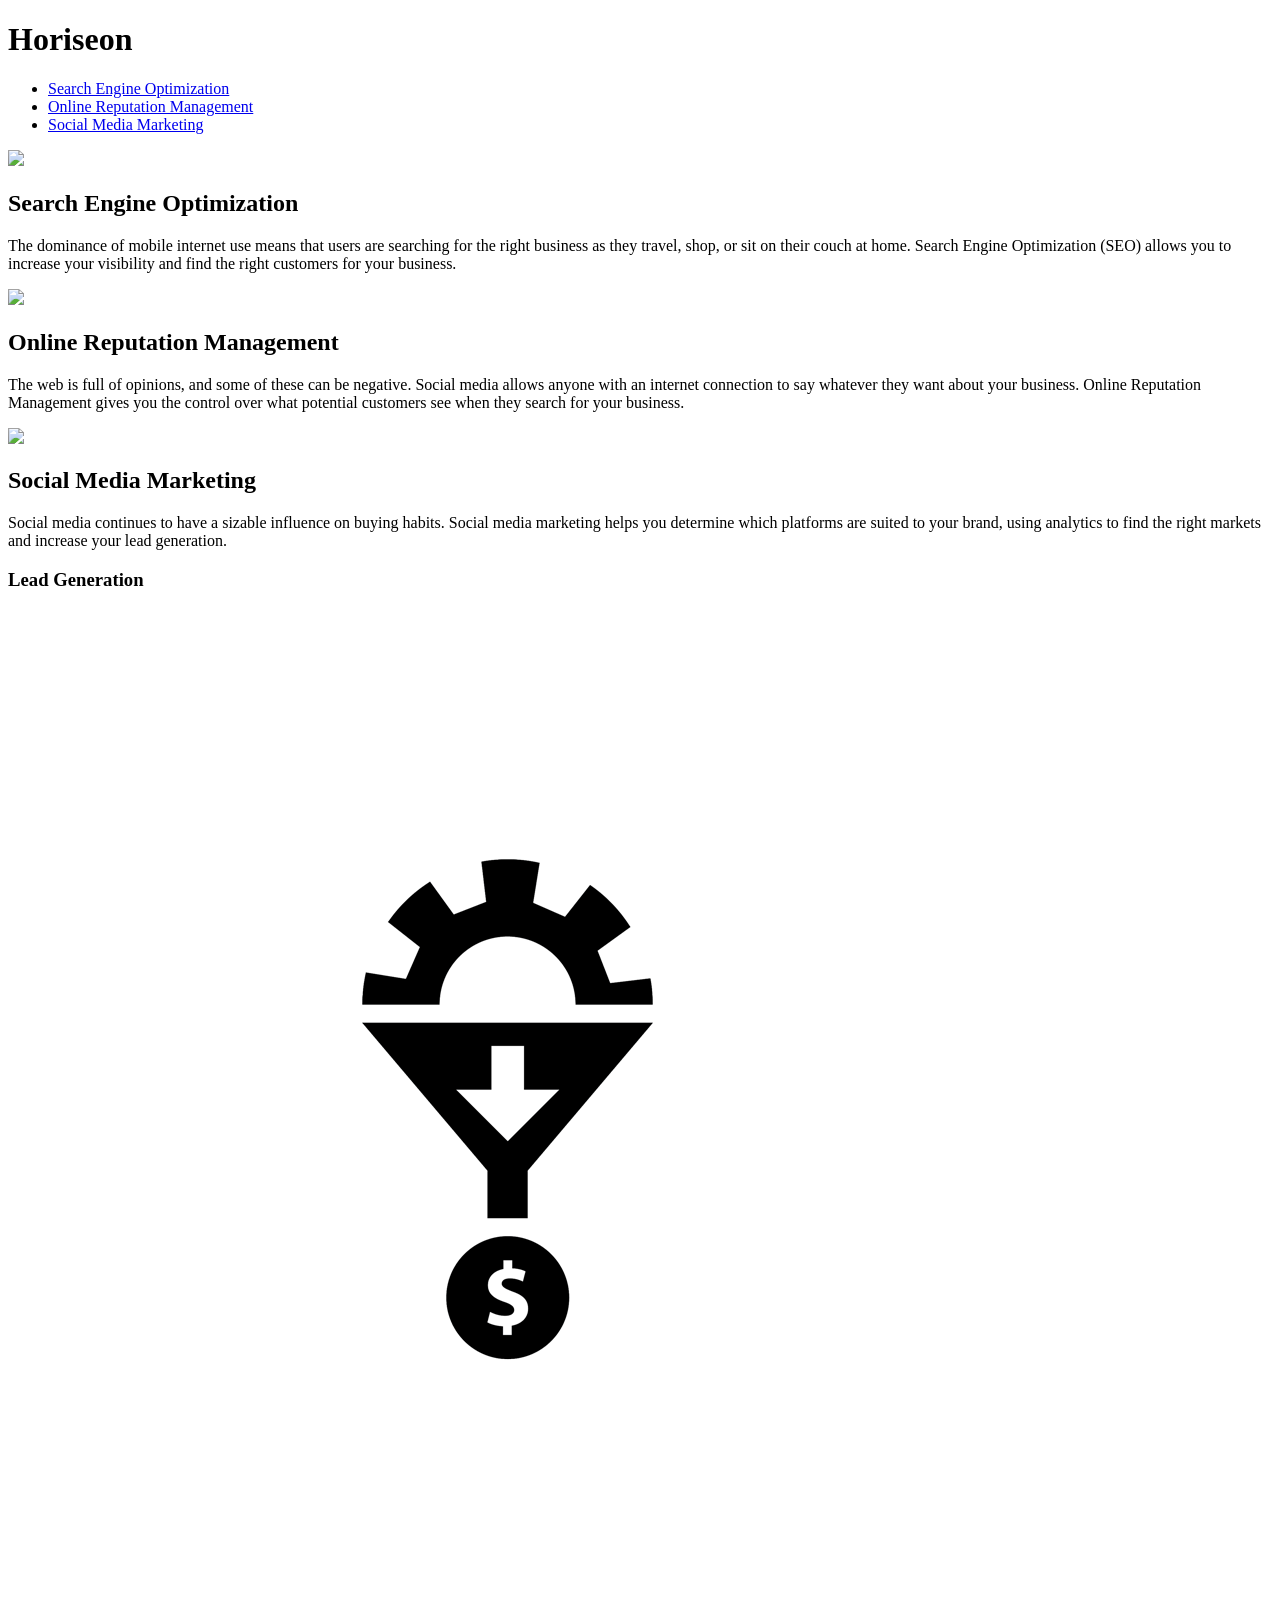
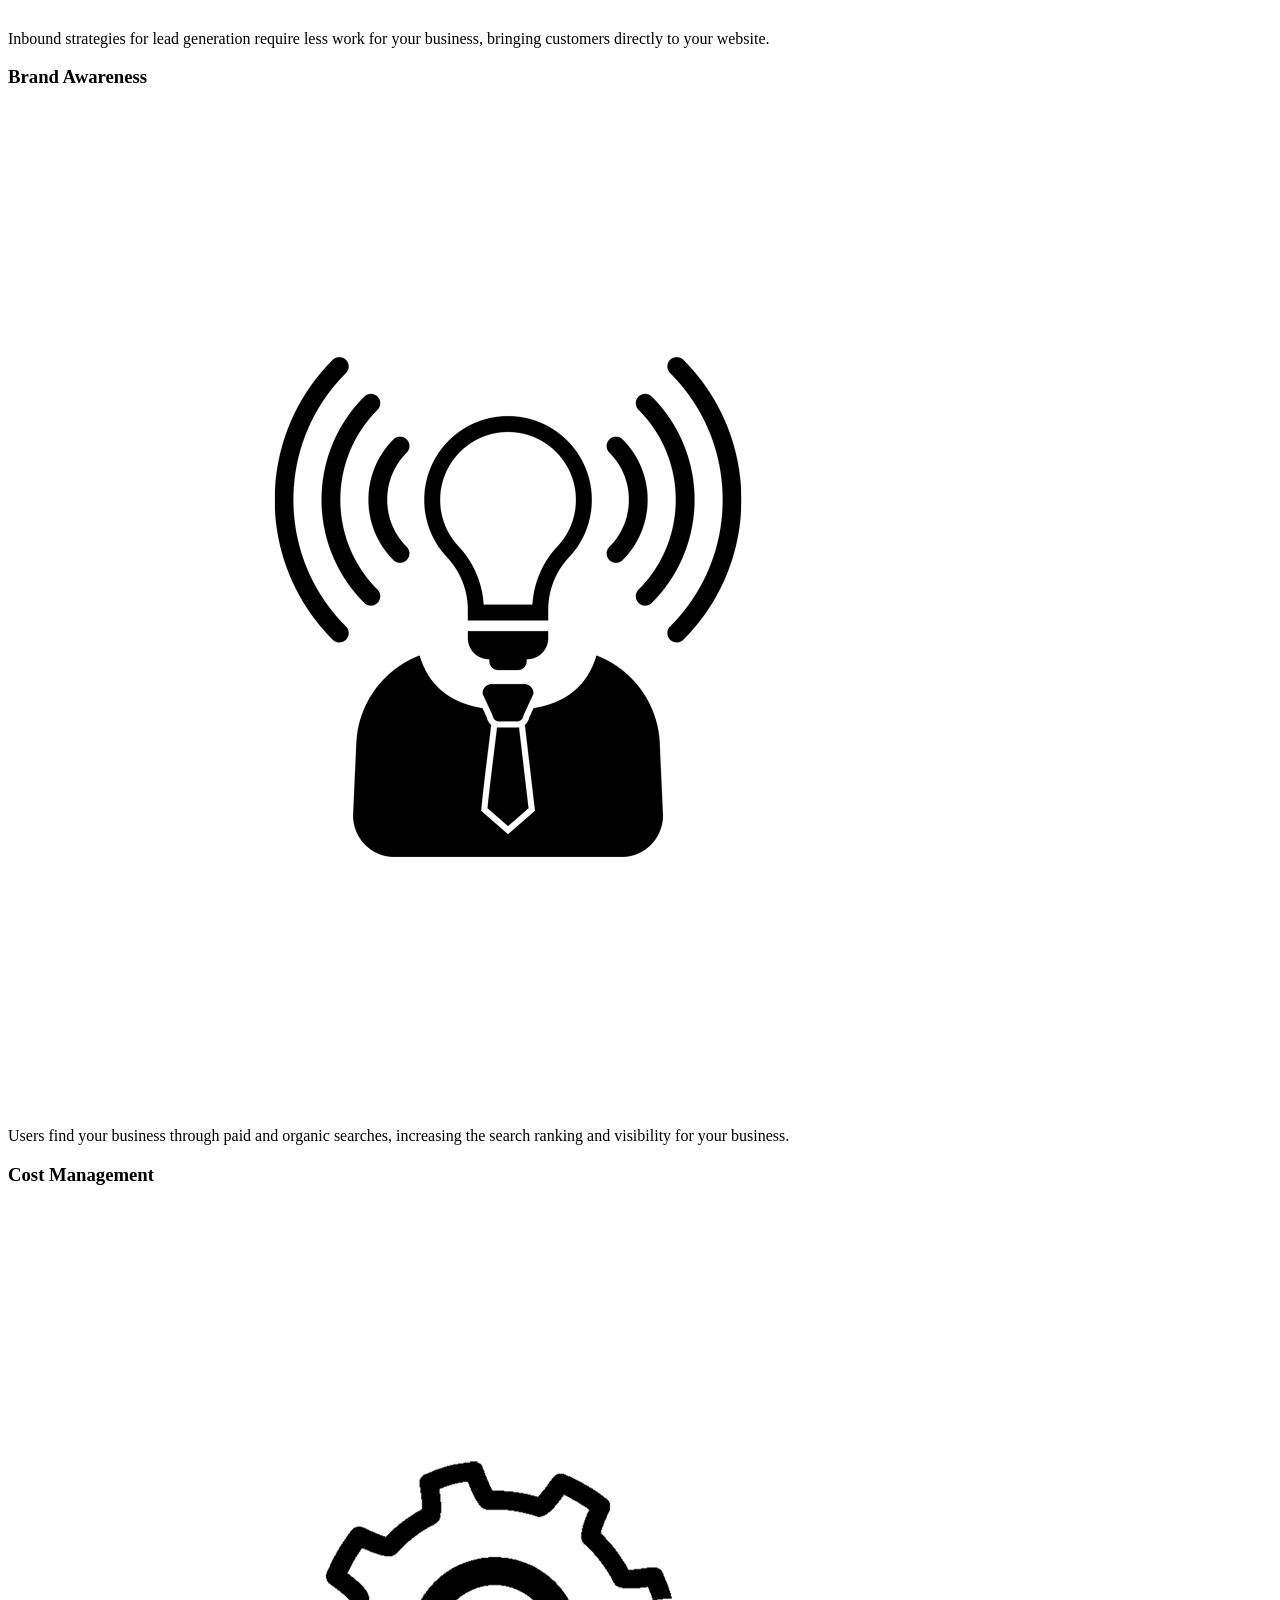
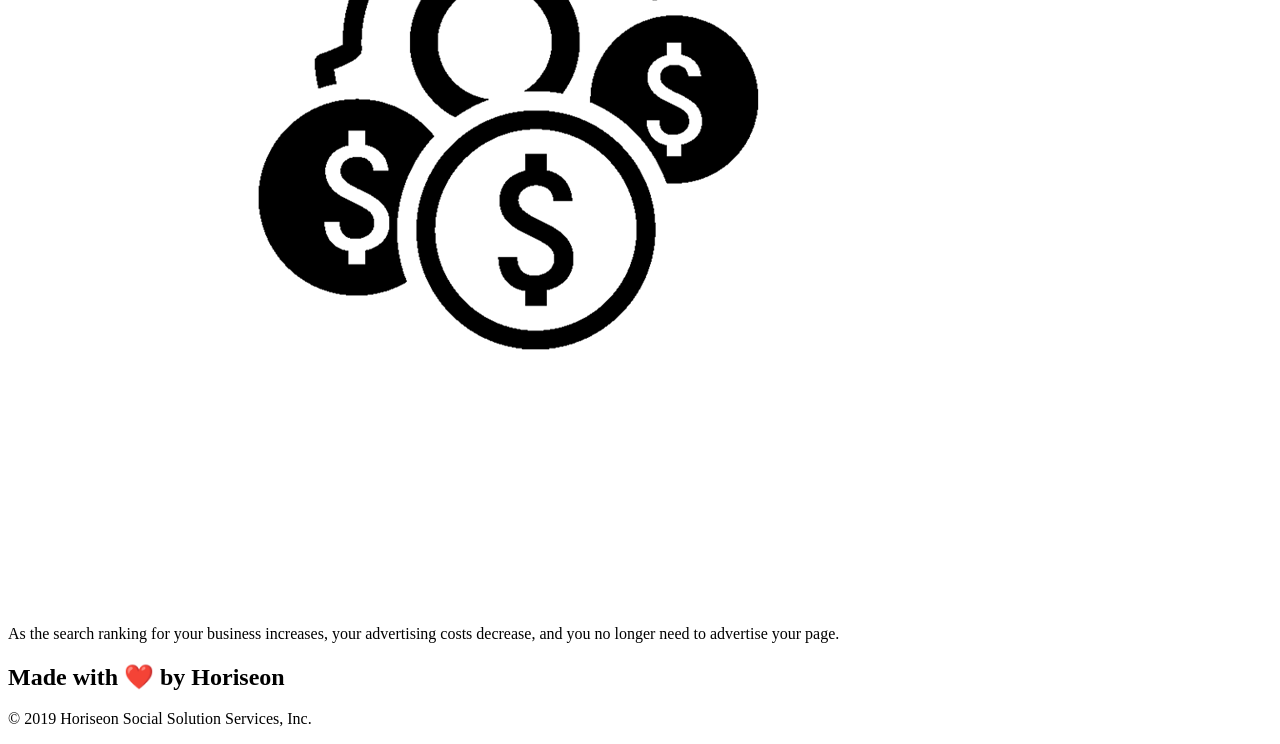
==== Develop/index.html @ 2e1a60a7 "Replaced benefits div tag with aside, and its inner divs with sections.  Added empty alt attributes " ====
<!DOCTYPE html>
<html lang="en-us">

<head>
    <meta charset="UTF-8" />
    <link rel="stylesheet" href="./assets/css/style.css">
    <title>Horiseon</title>
</head>

<body>
    <header class="header">
        <h1>Hori<span class="seo">seo</span>n</h1>
        <div>
            <ul>
                <li>
                    <a href="#search-engine-optimization">Search Engine Optimization</a>
                </li>
                <li>
                    <a href="#online-reputation-management">Online Reputation Management</a>
                </li>
                <li>
                    <a href="#social-media-marketing">Social Media Marketing</a>
                </li>
            </ul>
        </div>
    </header>
    <div class="hero"></div>
    <div class="content">
        <div class="search-engine-optimization">
            <img src="./assets/images/search-engine-optimization.jpg" class="float-left" />
            <h2>Search Engine Optimization</h2>
            <p>
                The dominance of mobile internet use means that users are searching for the right business as they travel, shop, or sit on their couch at home. Search Engine Optimization (SEO) allows you to increase your visibility and find the right customers for your business.
            </p>
        </div>
        <div id="online-reputation-management" class="online-reputation-management">
            <img src="./assets/images/online-reputation-management.jpg" class="float-right" />
            <h2>Online Reputation Management</h2>
            <p>
                The web is full of opinions, and some of these can be negative. Social media allows anyone with an internet connection to say whatever they want about your business. Online Reputation Management gives you the control over what potential customers see when they search for your business.
            </p>
        </div>
        <div id="social-media-marketing" class="social-media-marketing">
            <img src="./assets/images/social-media-marketing.jpg" class="float-left" />
            <h2>Social Media Marketing</h2>
            <p>
                Social media continues to have a sizable influence on buying habits. Social media marketing helps you determine which platforms are suited to your brand, using analytics to find the right markets and increase your lead generation.
            </p>
        </div>
    </div>
    <aside class="benefits">
        <section class="benefit-lead">
            <h3>Lead Generation</h3>
            <img src="./assets/images/lead-generation.png" alt=""/>
            <p>
                Inbound strategies for lead generation require less work for your business, bringing customers directly to your website.
            </p>
        </section>
        <section class="benefit-brand">
            <h3>Brand Awareness</h3>
            <img src="./assets/images/brand-awareness.png" alt=""/>
            <p>
                Users find your business through paid and organic searches, increasing the search ranking and visibility for your business.
            </p>
        </section>
        <section class="benefit-cost">
            <h3>Cost Management</h3>
            <img src="./assets/images/cost-management.png"alt="">
            <p>
                As the search ranking for your business increases, your advertising costs decrease, and you no longer need to advertise your page.
            </p>
        </section>
    </aside>
    <footer class="footer">
        <h2>Made with ❤️️ by Horiseon</h2>
        <p>
            &copy; 2019 Horiseon Social Solution Services, Inc.
        </p>
    </footer>
</body>

</html>
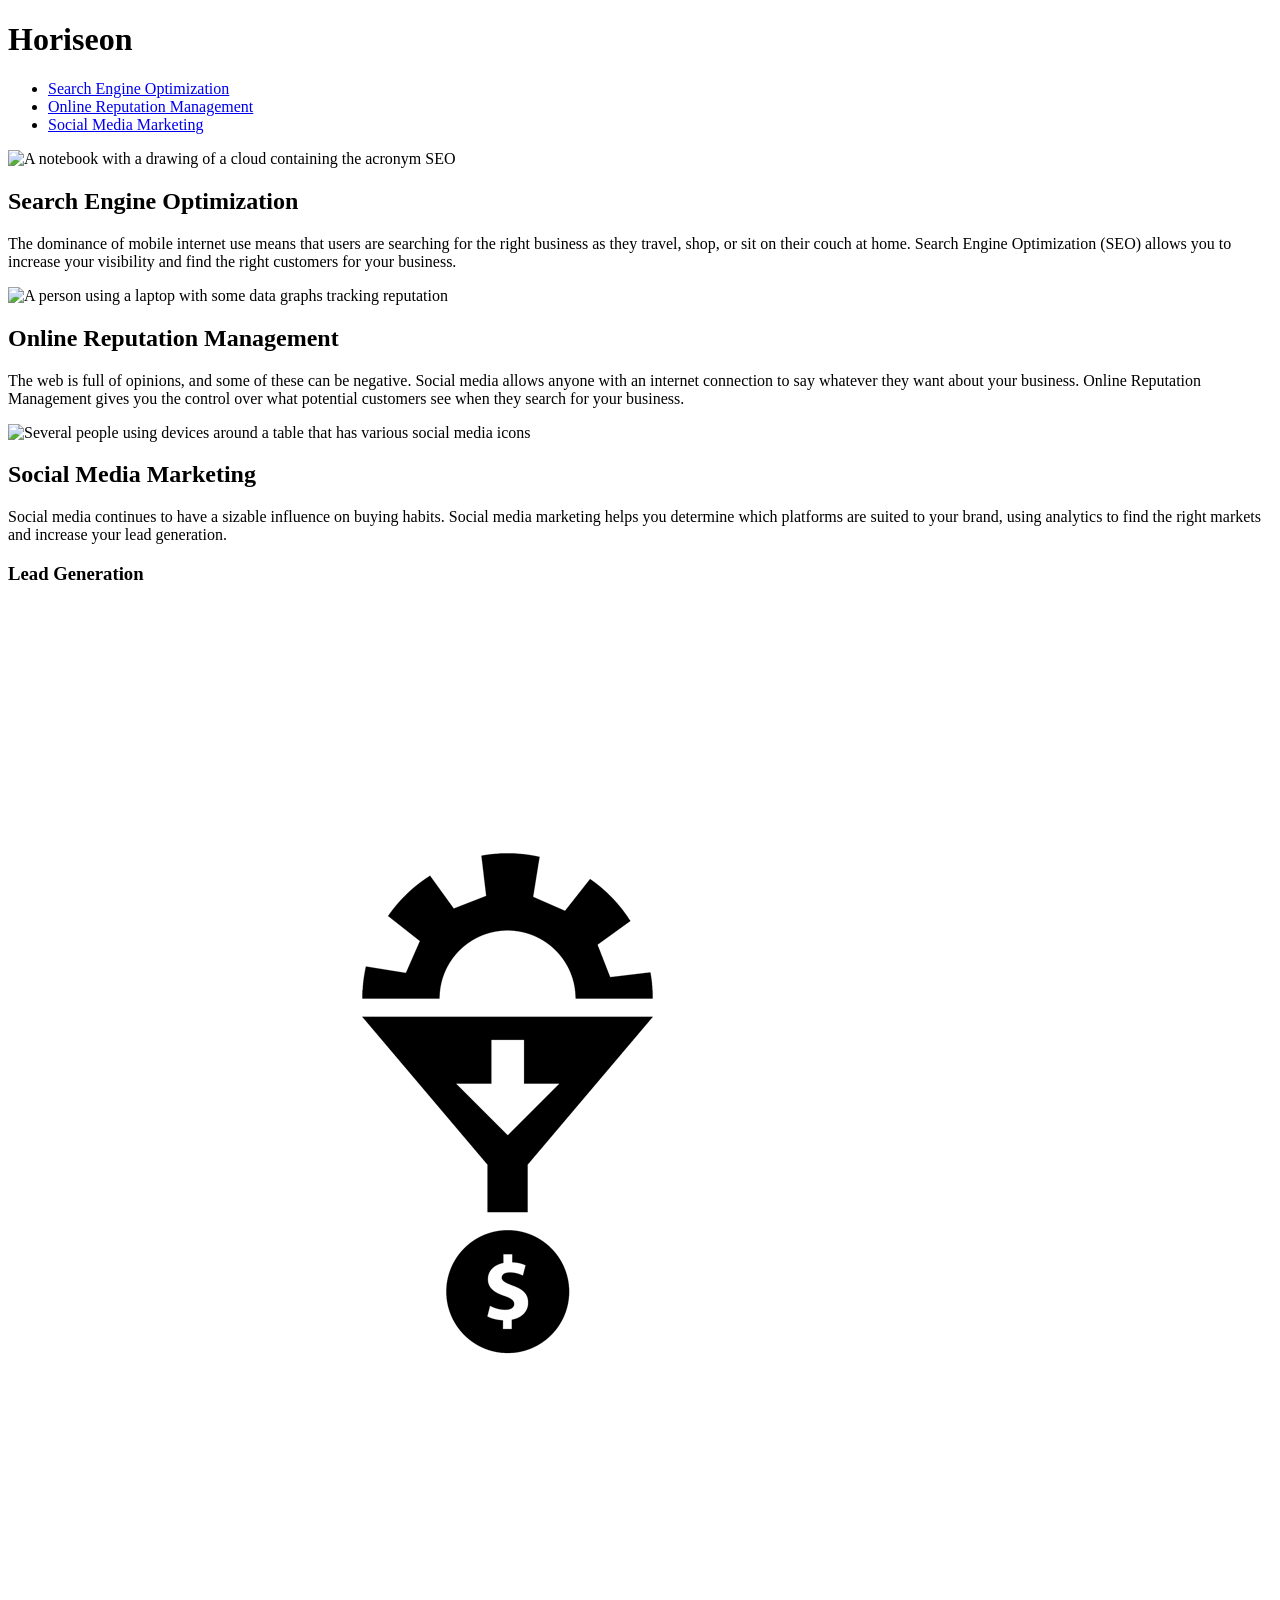
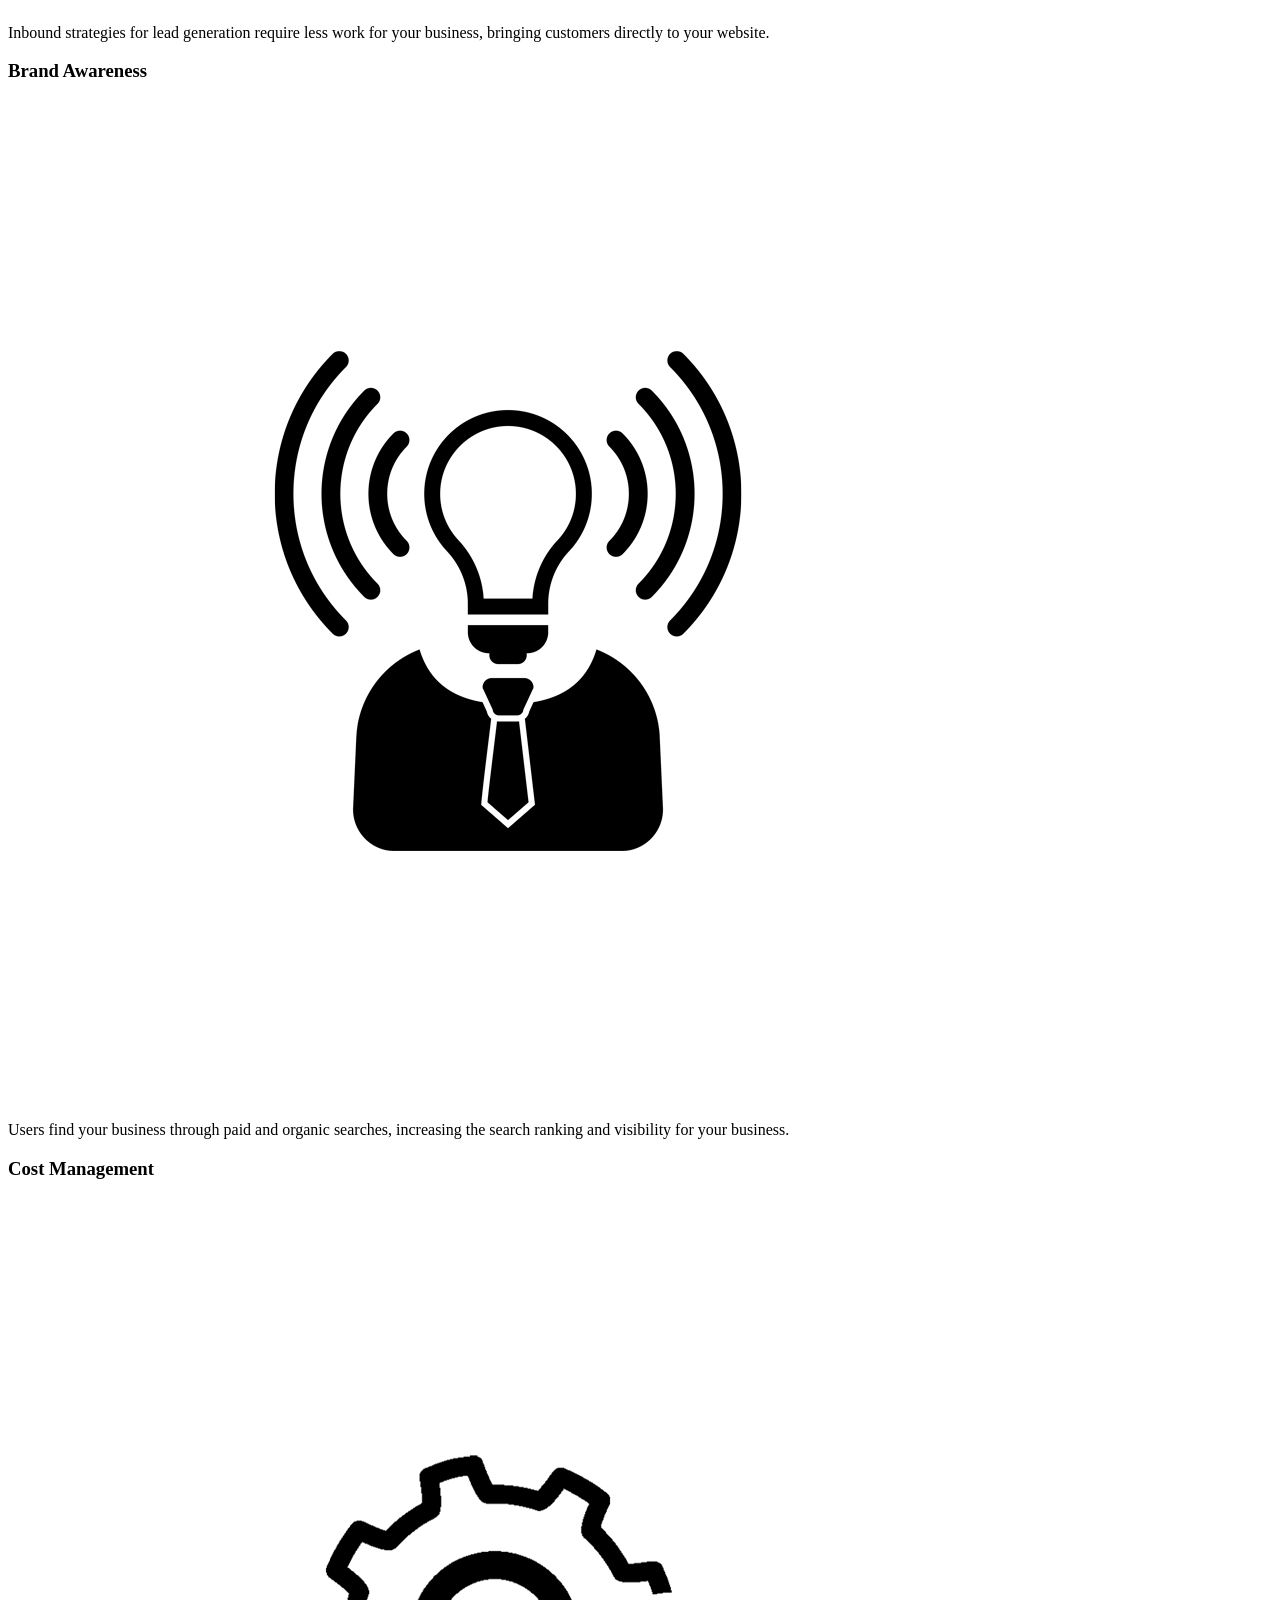
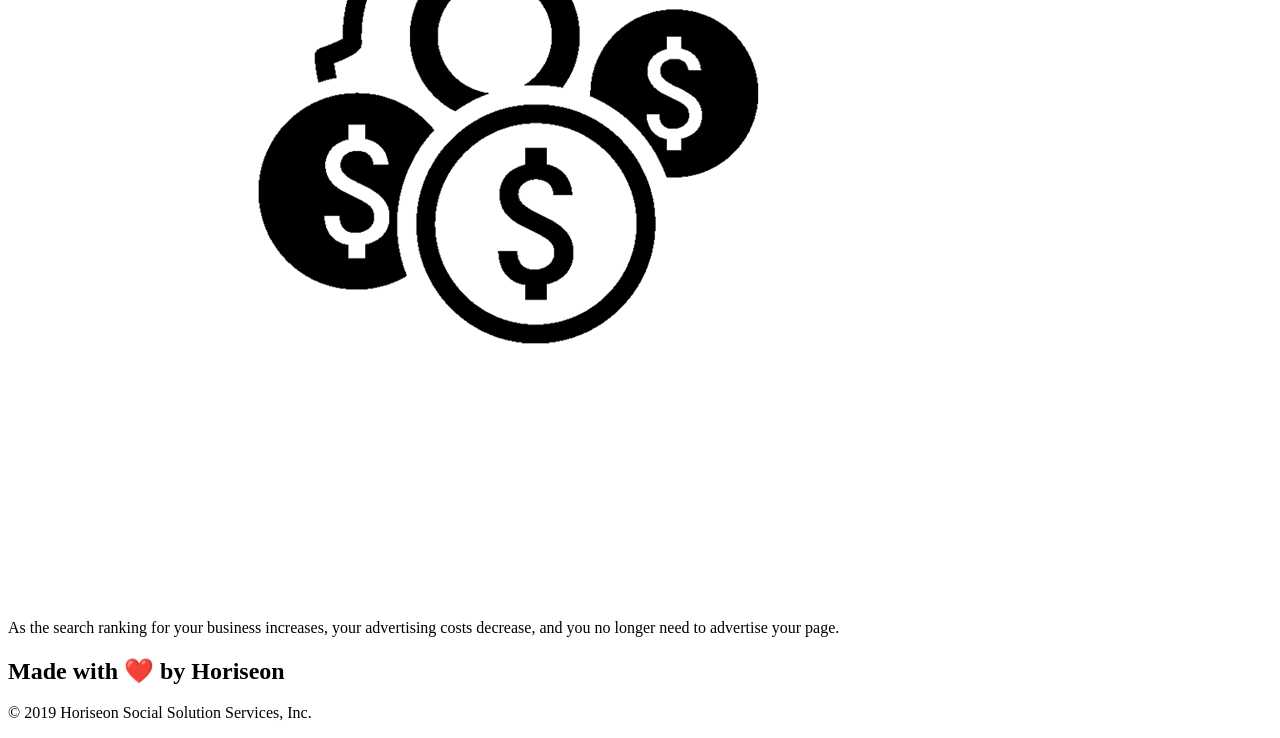
==== commit 6ebe6605: "Added alt attributes to each of the images in content article" ====
--- a/Develop/index.html
+++ b/Develop/index.html
@@ -25,29 +25,29 @@
         </div>
     </header>
     <div class="hero"></div>
-    <div class="content">
-        <div class="search-engine-optimization">
-            <img src="./assets/images/search-engine-optimization.jpg" class="float-left" />
+    <article class="content">
+        <section id="search-engine-optimization" class="search-engine-optimization">
+            <img src="./assets/images/search-engine-optimization.jpg" class="float-left" alt="A notebook with a drawing of a cloud containing the acronym SEO"/>
             <h2>Search Engine Optimization</h2>
             <p>
                 The dominance of mobile internet use means that users are searching for the right business as they travel, shop, or sit on their couch at home. Search Engine Optimization (SEO) allows you to increase your visibility and find the right customers for your business.
             </p>
-        </div>
-        <div id="online-reputation-management" class="online-reputation-management">
-            <img src="./assets/images/online-reputation-management.jpg" class="float-right" />
+        </section>
+        <section id="online-reputation-management" class="online-reputation-management">
+            <img src="./assets/images/online-reputation-management.jpg" class="float-right" alt="A person using a laptop with some data graphs tracking reputation" />
             <h2>Online Reputation Management</h2>
             <p>
                 The web is full of opinions, and some of these can be negative. Social media allows anyone with an internet connection to say whatever they want about your business. Online Reputation Management gives you the control over what potential customers see when they search for your business.
             </p>
-        </div>
-        <div id="social-media-marketing" class="social-media-marketing">
-            <img src="./assets/images/social-media-marketing.jpg" class="float-left" />
+        </section>
+        <section id="social-media-marketing" class="social-media-marketing">
+            <img src="./assets/images/social-media-marketing.jpg" class="float-left" alt="Several people using devices around a table that has various social media icons" />
             <h2>Social Media Marketing</h2>
             <p>
                 Social media continues to have a sizable influence on buying habits. Social media marketing helps you determine which platforms are suited to your brand, using analytics to find the right markets and increase your lead generation.
             </p>
-        </div>
-    </div>
+        </section>
+    </article>
     <aside class="benefits">
         <section class="benefit-lead">
             <h3>Lead Generation</h3>
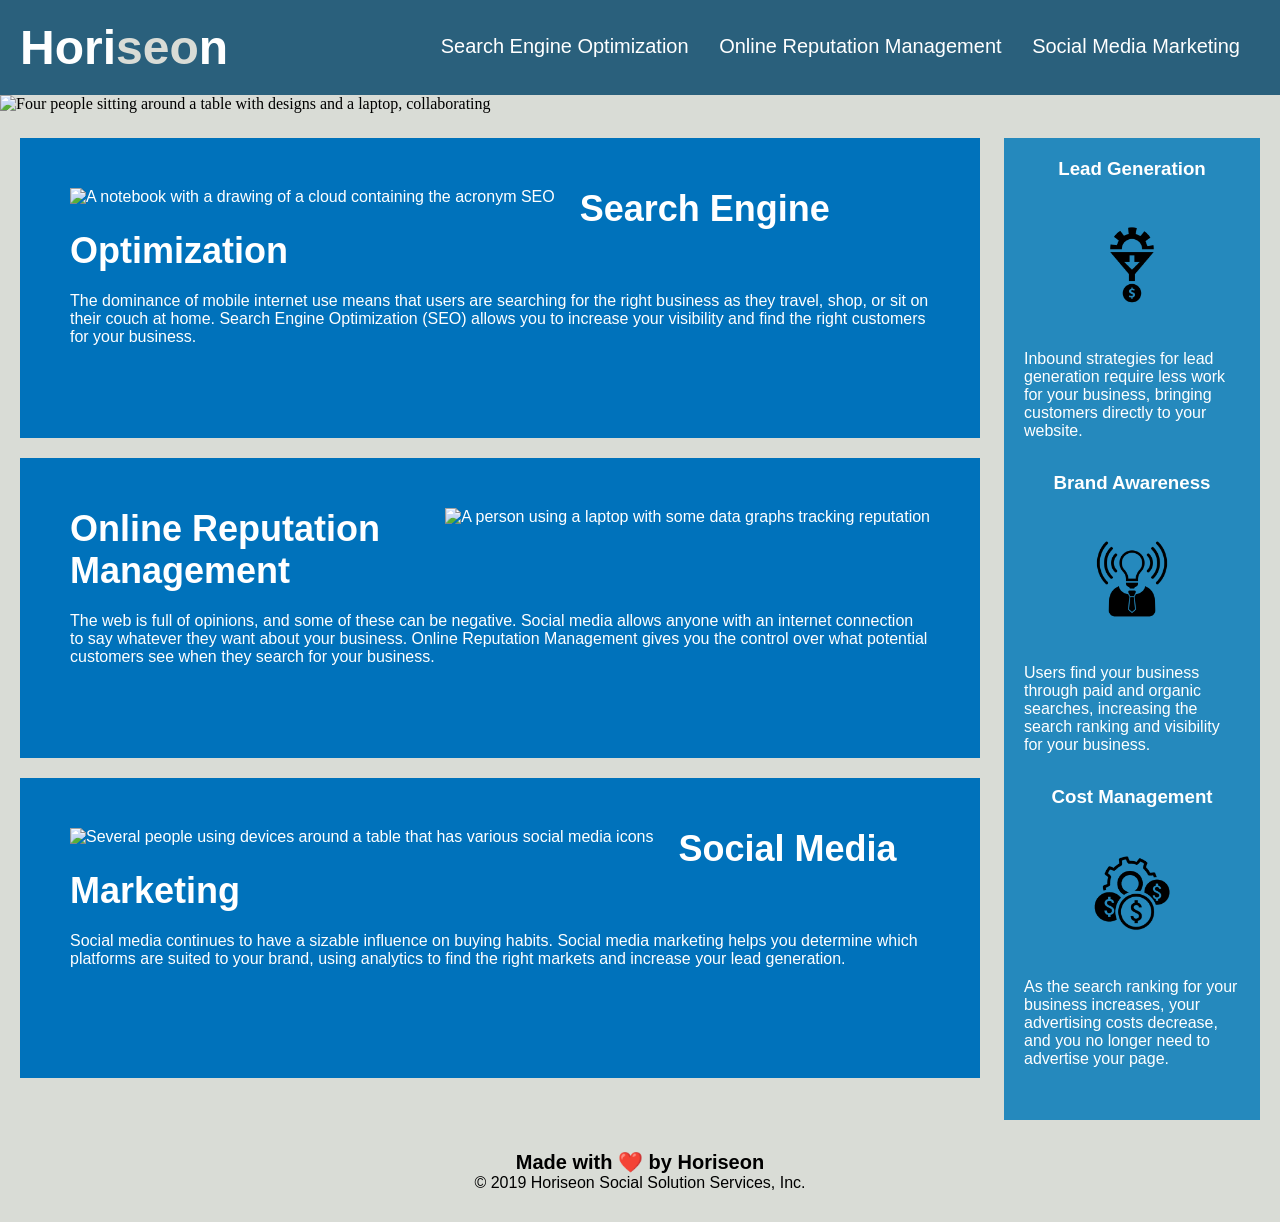
==== commit e27f6c4b: "Removed styling for hero class and changed div to section, replaced url with  image and  alt attribu" ====
--- a/Develop/index.html
+++ b/Develop/index.html
@@ -8,6 +8,7 @@
 </head>
 
 <body>
+    
     <header class="header">
         <h1>Hori<span class="seo">seo</span>n</h1>
         <div>
@@ -24,7 +25,11 @@
             </ul>
         </div>
     </header>
-    <div class="hero"></div>
+
+    <section class="hero">
+        <img src="assets/images/digital-marketing-meeting.jpg" alt="Four people sitting around a table with designs and a laptop, collaborating">
+    </section>
+
     <article class="content">
         <section id="search-engine-optimization" class="search-engine-optimization">
             <img src="./assets/images/search-engine-optimization.jpg" class="float-left" alt="A notebook with a drawing of a cloud containing the acronym SEO"/>
@@ -48,6 +53,7 @@
             </p>
         </section>
     </article>
+
     <aside class="benefits">
         <section class="benefit-lead">
             <h3>Lead Generation</h3>
@@ -71,12 +77,14 @@
             </p>
         </section>
     </aside>
+
     <footer class="footer">
         <h2>Made with ❤️️ by Horiseon</h2>
         <p>
             &copy; 2019 Horiseon Social Solution Services, Inc.
         </p>
     </footer>
+
 </body>
 
 </html>
--- a/Develop/assets/css/style.css
+++ b/Develop/assets/css/style.css
@@ -0,0 +1,197 @@
+* {
+    box-sizing: border-box;
+    padding: 0;
+    margin: 0;
+}
+
+body {
+    background-color: #d9dcd6;
+}
+
+.header {
+    padding: 20px;
+    font-family: 'Trebuchet MS', 'Lucida Sans Unicode', 'Lucida Grande', 'Lucida Sans', Arial, sans-serif;
+    background-color: #2a607c;
+    color: #ffffff;
+}
+
+.header h1 {
+    display: inline-block;
+    font-size: 48px;
+}
+
+.header h1 .seo {
+    color: #d9dcd6;
+}
+
+.header div {
+    padding-top: 15px;
+    margin-right: 20px;
+    float: right;
+    font-family: 'Gill Sans', 'Gill Sans MT', Calibri, 'Trebuchet MS', sans-serif;
+    font-size: 20px;
+}
+
+.header div ul {
+    list-style-type: none;
+}
+
+.header div ul li {
+    display: inline-block;
+    margin-left: 25px;
+}
+
+a {
+    color: #ffffff;
+    text-decoration: none;
+}
+
+p {
+    font-size: 16px;
+}
+
+.hero img {
+    width: 100%;
+    height: 800px;
+    margin-bottom: 25px;
+}
+
+.float-left {
+    float: left;
+    margin-right: 25px;
+}
+
+.float-right {
+    float: right;
+    margin-left: 25px;
+}
+
+.content {
+    width: 75%;
+    display: inline-block;
+    margin-left: 20px;
+}
+
+.benefits {
+    margin-right: 20px;
+    padding: 20px;
+    clear: both;
+    float: right;
+    width: 20%;
+    height: 100%;
+    font-family: 'Gill Sans', 'Gill Sans MT', Calibri, 'Trebuchet MS', sans-serif;
+    background-color: #2589bd;
+}
+
+.benefit-lead {
+    margin-bottom: 32px;
+    color: #ffffff;
+}
+
+.benefit-brand {
+    margin-bottom: 32px;
+    color: #ffffff;
+}
+
+.benefit-cost {
+    margin-bottom: 32px;
+    color: #ffffff;
+}
+
+.benefit-lead h3 {
+    margin-bottom: 10px;
+    text-align: center;
+}
+
+.benefit-brand h3 {
+    margin-bottom: 10px;
+    text-align: center;
+}
+
+.benefit-cost h3 {
+    margin-bottom: 10px;
+    text-align: center;
+}
+
+.benefit-lead img {
+    display: block;
+    margin: 10px auto;
+    max-width: 150px;
+}
+
+.benefit-brand img {
+    display: block;
+    margin: 10px auto;
+    max-width: 150px;
+}
+
+.benefit-cost img {
+    display: block;
+    margin: 10px auto;
+    max-width: 150px;
+}
+
+.search-engine-optimization {
+    margin-bottom: 20px;
+    padding: 50px;
+    height: 300px;
+    font-family: 'Gill Sans', 'Gill Sans MT', Calibri, 'Trebuchet MS', sans-serif;
+    background-color: #0072bb;
+    color: #ffffff;
+}
+
+.online-reputation-management {
+    margin-bottom: 20px;
+    padding: 50px;
+    height: 300px;
+    font-family: 'Gill Sans', 'Gill Sans MT', Calibri, 'Trebuchet MS', sans-serif;
+    background-color: #0072bb;
+    color: #ffffff;
+}
+
+.social-media-marketing {
+    margin-bottom: 20px;
+    padding: 50px;
+    height: 300px;
+    font-family: 'Gill Sans', 'Gill Sans MT', Calibri, 'Trebuchet MS', sans-serif;
+    background-color: #0072bb;
+    color: #ffffff;
+}
+
+.search-engine-optimization img {
+    max-height: 200px;
+}
+
+.online-reputation-management img {
+    max-height: 200px;
+}
+
+.social-media-marketing img {
+    max-height: 200px;
+}
+
+.search-engine-optimization h2 {
+    margin-bottom: 20px;
+    font-size: 36px;
+}
+
+.online-reputation-management h2 {
+    margin-bottom: 20px;
+    font-size: 36px;
+}
+
+.social-media-marketing h2 {
+    margin-bottom: 20px;
+    font-size: 36px;
+}
+
+.footer {
+    padding: 30px;
+    clear: both;
+    font-family: 'Trebuchet MS', 'Lucida Sans Unicode', 'Lucida Grande', 'Lucida Sans', Arial, sans-serif;
+    text-align: center;
+}
+
+.footer h2 {
+    font-size: 20px;
+}
